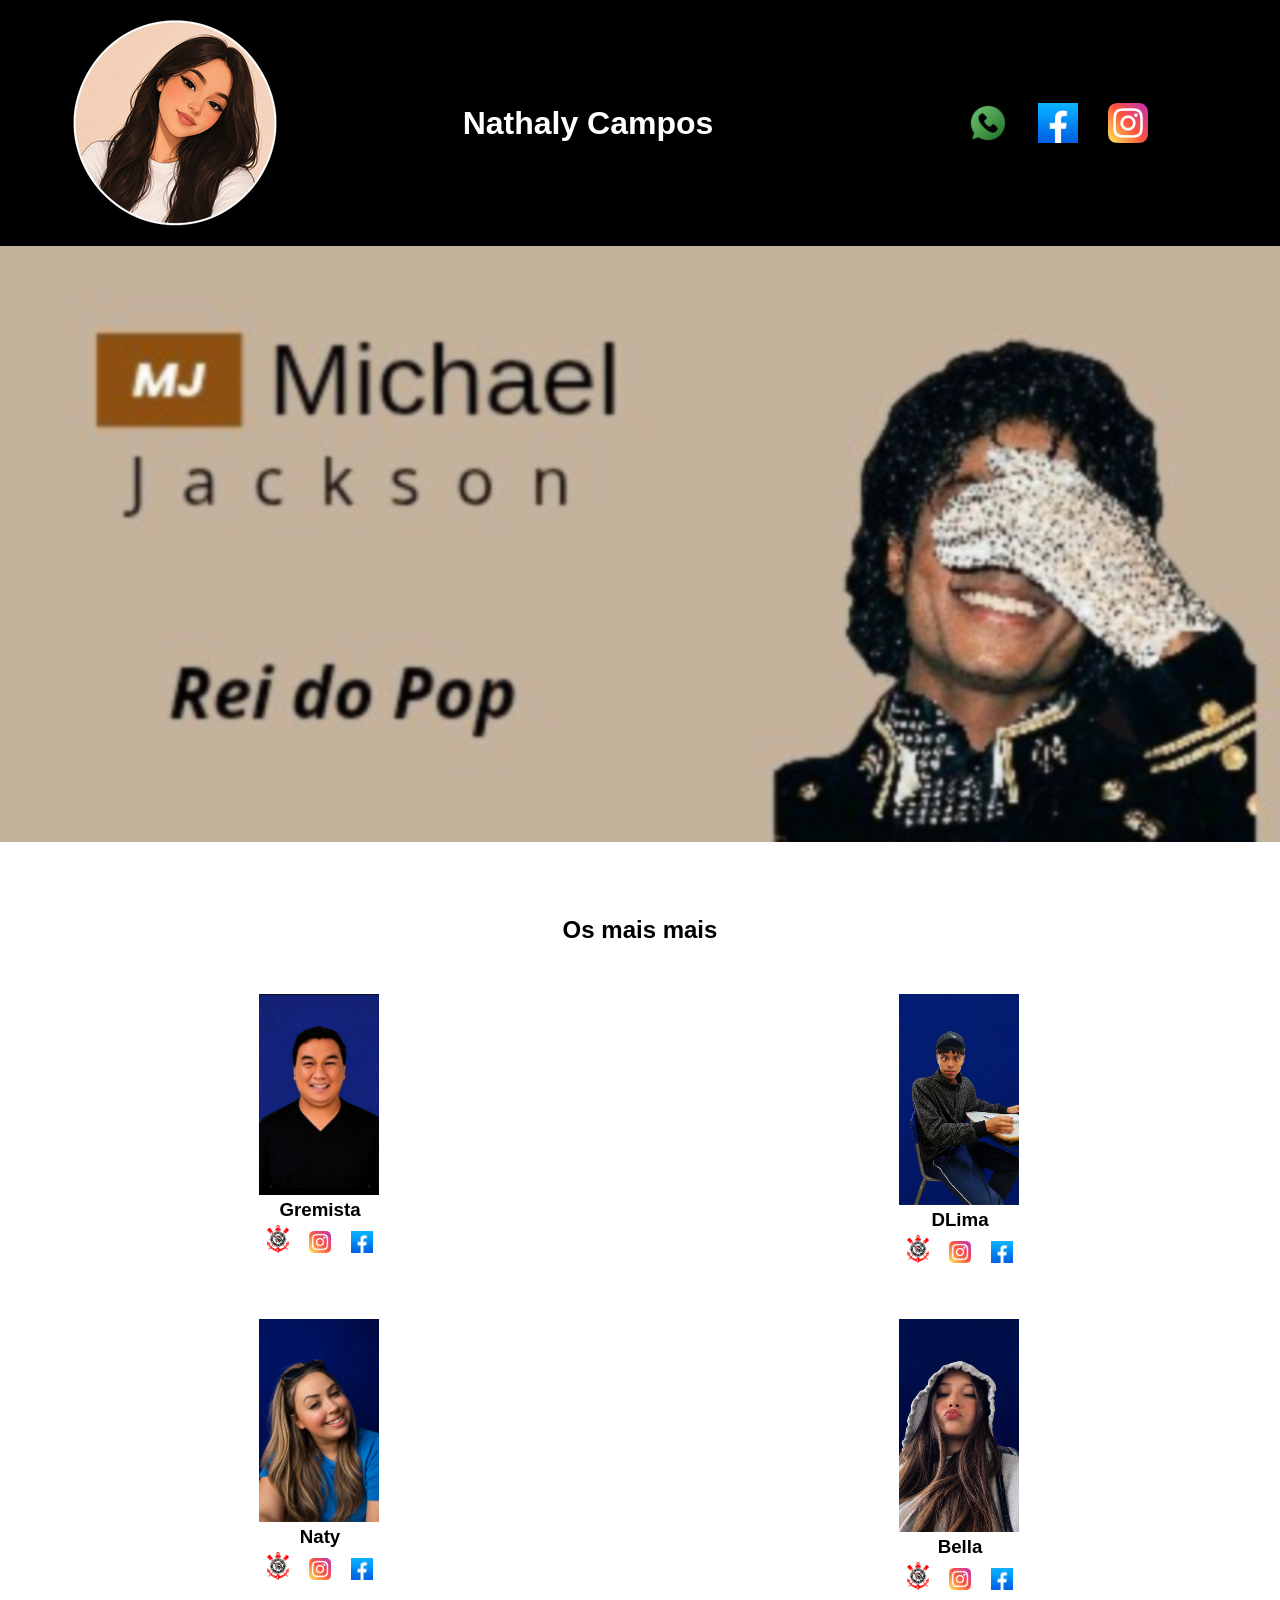
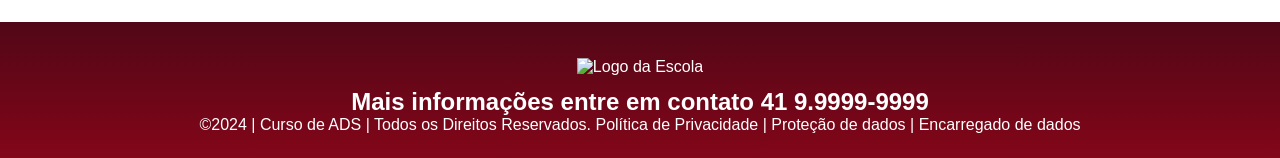
==== index.html @ 3f138f4c "foto bella" ====
<!DOCTYPE html>
<html lang="pt-br">
<head>
<meta charset="UTF-8">
<meta name="viewport" content="width=device-width, initial-scale=1.0">
<title>Home | Nathaly</title>
<link rel="stylesheet" href="style.css">
</head>
<body>
<!--header é a parte do cabeçalho do site, é o topo da página-->
<header class="cabecalho-itens">
<img class="cabecalho_imagem" src="avatar (1).png" alt="Logo da
Página">
<h1 class="titulo_site">Nathaly Campos</h1>
<div class="sociais">
<img class="sociais" src="whatsapp (1).png" alt="Logo do Whats da
Escola">
<img class="sociais" src="Facebook.png" alt="Facebook da
Escola">
<img class="sociais" src="instagram (1).png" alt="instagram da
Escola">
</div>
</header>
<!--Seção banner 1 é a parte do paragrafo 1 da página-->
<section class="banner1">
<img class="escola.image" src="MJ (1) (1).png" alt="Banner da Escola">
</section>
<!--Seção estudantes é a parte do paragrafo 2 da página -- "Meninos"-->
<!--altere em "src="estudante_menino_1.png" para src"nome da imagem do menino em
todos abaixo-->
<!--altere em "src="site_school.png" para src"nome da logo em todos abaixo-->
<!--para aumentar os alunos copie a div no edidor que corresponda desde a foto
até os icones abaixo - dúvidas chame o professor-->
<section class="estudante">
<h1 class="estudante_titulo">Os mais mais</h1>
<p> </p>
<div class="estudantes_todos">
<div class="estudante-div">
<img class="estudante-imagem" src="Gremista.png" alt="Foto da
turma do 1CDS do ano de 2026">
<h3 class="estudante-nome">Gremista</h3>
<a href="https://cursos.alura.com.br/dashboard">
<p> </p>
<img class="estudante-icone" src="Corinthians.png" alt="Link do Site da
escola"></a>
<img class="estudante-icone" src="instagram (1).png" alt="Link do
Instagram">
<img class="estudante-icone" src="Facebook.png" alt="Link do Facebook">
</div>

<div class="estudante-div">
<img class="estudante-imagem" src="DeLima.png" alt="Foto da
turma do 1CDS do ano de 2026">
<h3 class="estudante-nome">DLima</h3>
<a href="https://cursos.alura.com.br/dashboard">
<p> </p>
<img class="estudante-icone" src="Corinthians.png" alt="Link do
Site da escola"></a>
<img class="estudante-icone" src="instagram (1).png" alt="Link do
Instagram">
<img class="estudante-icone" src="Facebook.png" alt="Link do
Facebook">
</div>
</div>
</section>

<!--Seção estudantes é a parte do paragrafo 3 da página -- "Meninas"-->
<!--altere em "src="estudante_menina_1.png" para src"nome da imagem do menina em
todas abaixo-->
<!--altere em "src="site_school.png" para src"nome da logo em todos abaixo-->
<section class="estudante">
<div class="estudantes_todos">
<div class="estudante-div">
<img class="estudante-imagem" src="Naty.png" alt="Foto da
turma do 1CDS do ano de 2023">
<h3 class="estudante-nome">Naty</h3>
<a href="https://cursos.alura.com.br/dashboard">
<p> </p>
<img class="estudante-icone" src="Corinthians.png" alt="Link do Site da
escola"></a>
<img class="estudante-icone" src="instagram (1).png" alt="Link do Instagram">
<img class="estudante-icone" src="Facebook.png" alt="Link do Facebook">
</div>
<div class="estudante-div">
<img class="estudante-imagem" src="file_00000000d5e4820eb0512172369b548c.png" alt="Foto da turma do
1CDS do ano de 2023">
<h3 class="estudante-nome">Bella</h3>
<a href="https://cursos.alura.com.br/dashboard">
<p> </p>
<img class="estudante-icone" src="Corinthians.png" alt="Link do Site
da escola"></a>
<img class="estudante-icone" src="instagram (1).png" alt="Link do
Instagram">
<img class="estudante-icone" src="Facebook.png" alt="Link do
Facebook">
</div>
</div>
</section>
<!--Seção rodapé é a parte final da paragrafo 3 da página-->
<footer class="escola">
<img class="logo_rodape" src="logo_nossa_escola.png" alt="Logo da Escola">
<h2 class="escola-título">Mais informações entre em contato<a class="link"

href="https://wa.me/5541999999999"> 41 9.9999-9999 </a></h2>
<p></p>
<p>©2024 | Curso de ADS | Todos os Direitos Reservados.
Política de Privacidade | Proteção de dados | Encarregado de dados</p>
<p> </p>
</footer>
</body>
</html>
---- style.css ----
*{
margin: 0;
padding: 0;
box-sizing: border-box;
}
body{
font-family: "Poppins", sans-serif;
}
header{
background-color: #000000;
color: white;
width: 100%;
padding: 20px;
}
.cabecalho-itens{
max-width: 1980px;
margin: 0 auto;
display: flex;
align-items: center;
justify-content: center;
}
.cabecalho-imagem{
width: 10%;
display: flex;
justify-content: flex-start;
align-items: center;
}
.titulo_site{
padding: 50px;
text-align: center;
width: 50%;
font: 30px;
}
.sociais{
display: flex;
justify-content: flex-end;
width: 25%;
padding-right: 30px;
}
.banner1{
display: flex;
justify-content: center;
}
.estudante_titulo{
padding: 50px;
text-align: center;

}
.estudante-nome{
text-align: center;
}
.estudante-imagem{
width: 120px;
}
.estudante-icone{
width: 38px;
padding: 4px 8px;
}
.estudante{
background-image: background-color(#faae43);
padding: 24px 0;
}

.estudante.div{
text-align: center;
padding: 24px 0;
}
.estudantes_todos{
display: flex;
justify-content: space-around;
}
.escola{
background-image: linear-gradient(#510717,#830619);
color: white;
display: flex;
justify-content:center;
padding: 24px 0;
text-align:center;
display:block;
}
.escola-titulo{
padding: 50px;
text-align: center;
}
.logo_rodape{
height: 80px;
padding: 12px 0;

}

.link{
color: #ffffff;
text-decoration: none;
}
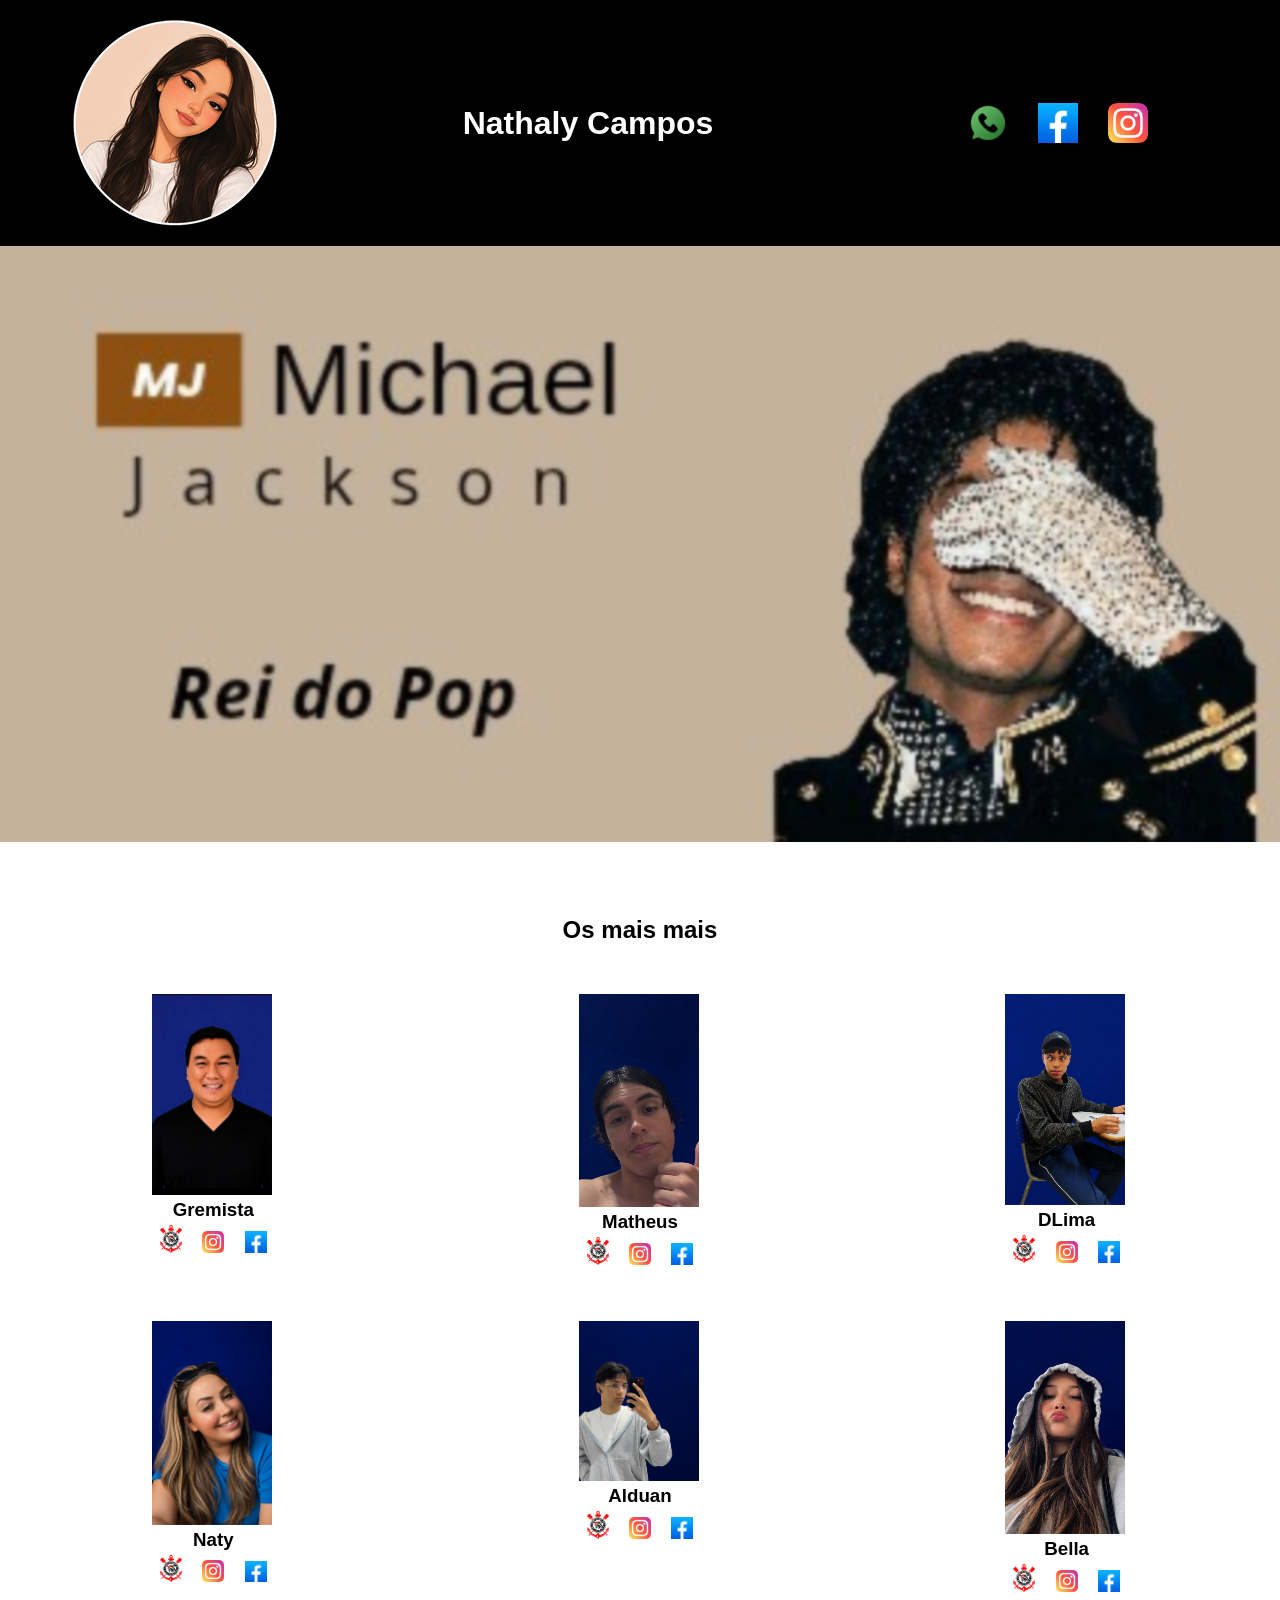
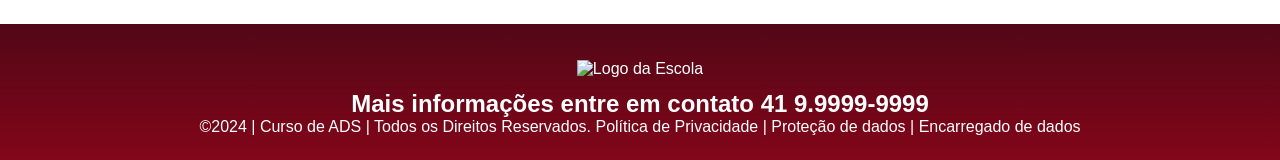
==== commit 614b558f: "ft dos mm" ====
--- a/index.html
+++ b/index.html
@@ -49,6 +49,20 @@
 </div>
 
 <div class="estudante-div">
+<img class="estudante-imagem" src="file_000000003e7c81fa905ce0a7b28d4c30.png" alt="Foto da
+turma do 1CDS do ano de 2026">
+<h3 class="estudante-nome">Matheus</h3>
+<a href="https://cursos.alura.com.br/dashboard">
+<p> </p>
+<img class="estudante-icone" src="Corinthians.png" alt="Link do
+Site da escola"></a>
+<img class="estudante-icone" src="instagram (1).png" alt="Link do
+Instagram">
+<img class="estudante-icone" src="Facebook.png" alt="Link do
+Facebook">
+</div>
+
+<div class="estudante-div">
 <img class="estudante-imagem" src="DeLima.png" alt="Foto da
 turma do 1CDS do ano de 2026">
 <h3 class="estudante-nome">DLima</h3>
@@ -74,6 +88,17 @@
 <img class="estudante-imagem" src="Naty.png" alt="Foto da
 turma do 1CDS do ano de 2023">
 <h3 class="estudante-nome">Naty</h3>
+<a href="https://cursos.alura.com.br/dashboard">
+<p> </p>
+<img class="estudante-icone" src="Corinthians.png" alt="Link do Site da
+escola"></a>
+<img class="estudante-icone" src="instagram (1).png" alt="Link do Instagram">
+<img class="estudante-icone" src="Facebook.png" alt="Link do Facebook">
+</div>
+<div class="estudante-div">
+<img class="estudante-imagem" src="file_00000000501081f4a5785cc77d770039.png" alt="Foto da
+turma do 1CDS do ano de 2023">
+<h3 class="estudante-nome">Alduan</h3>
 <a href="https://cursos.alura.com.br/dashboard">
 <p> </p>
 <img class="estudante-icone" src="Corinthians.png" alt="Link do Site da
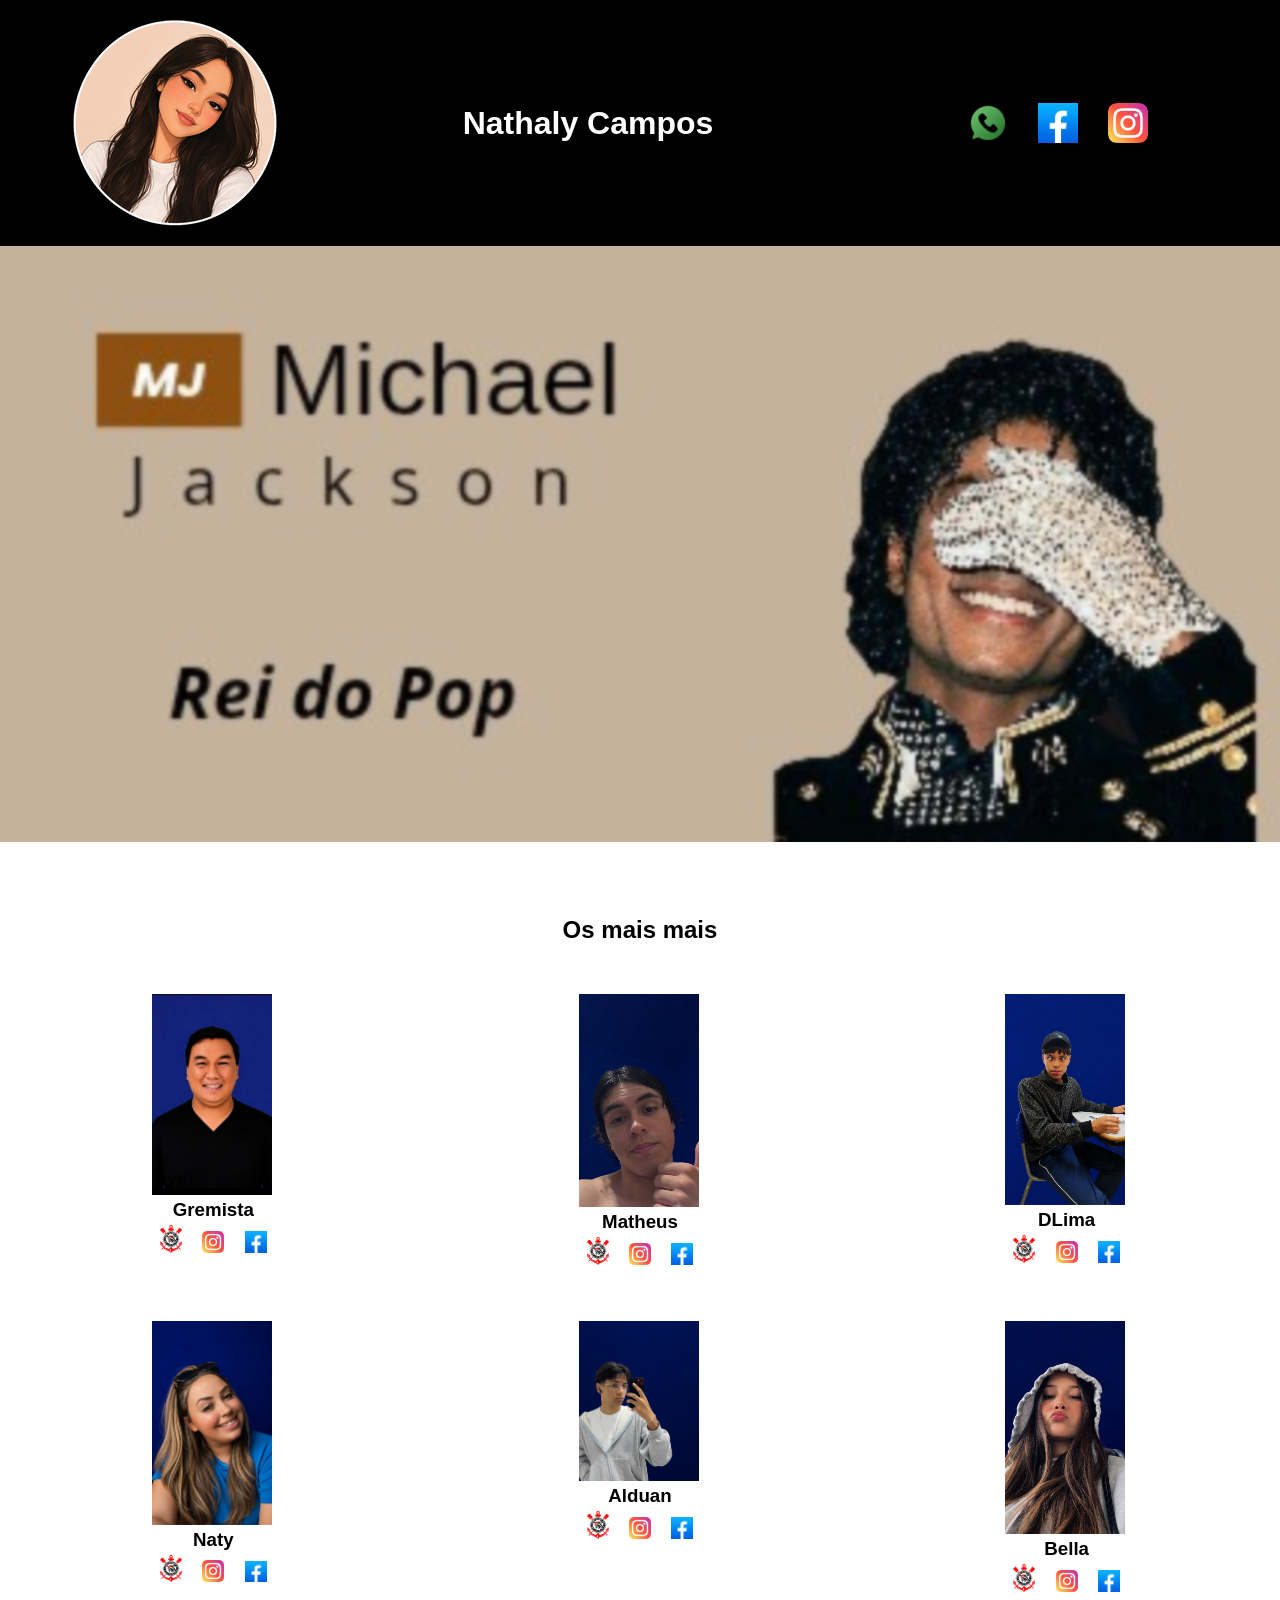
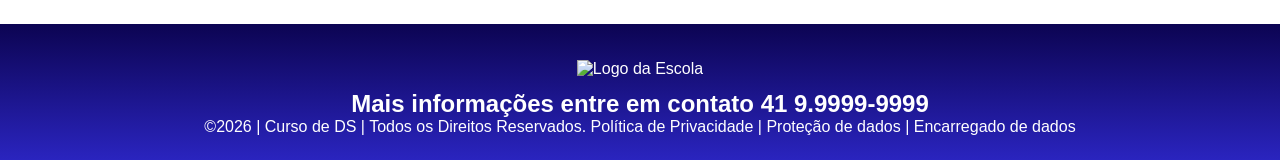
==== commit 480d8f70: "ctt" ====
--- a/index.html
+++ b/index.html
@@ -128,7 +128,7 @@
 
 href="https://wa.me/5541999999999"> 41 9.9999-9999 </a></h2>
 <p></p>
-<p>©2024 | Curso de ADS | Todos os Direitos Reservados.
+<p>©2026 | Curso de DS | Todos os Direitos Reservados.
 Política de Privacidade | Proteção de dados | Encarregado de dados</p>
 <p> </p>
 </footer>
--- a/style.css
+++ b/style.css
@@ -70,7 +70,7 @@
 justify-content: space-around;
 }
 .escola{
-background-image: linear-gradient(#510717,#830619);
+background-image: linear-gradient(#0c0452,#2a24bf);
 color: white;
 display: flex;
 justify-content:center;
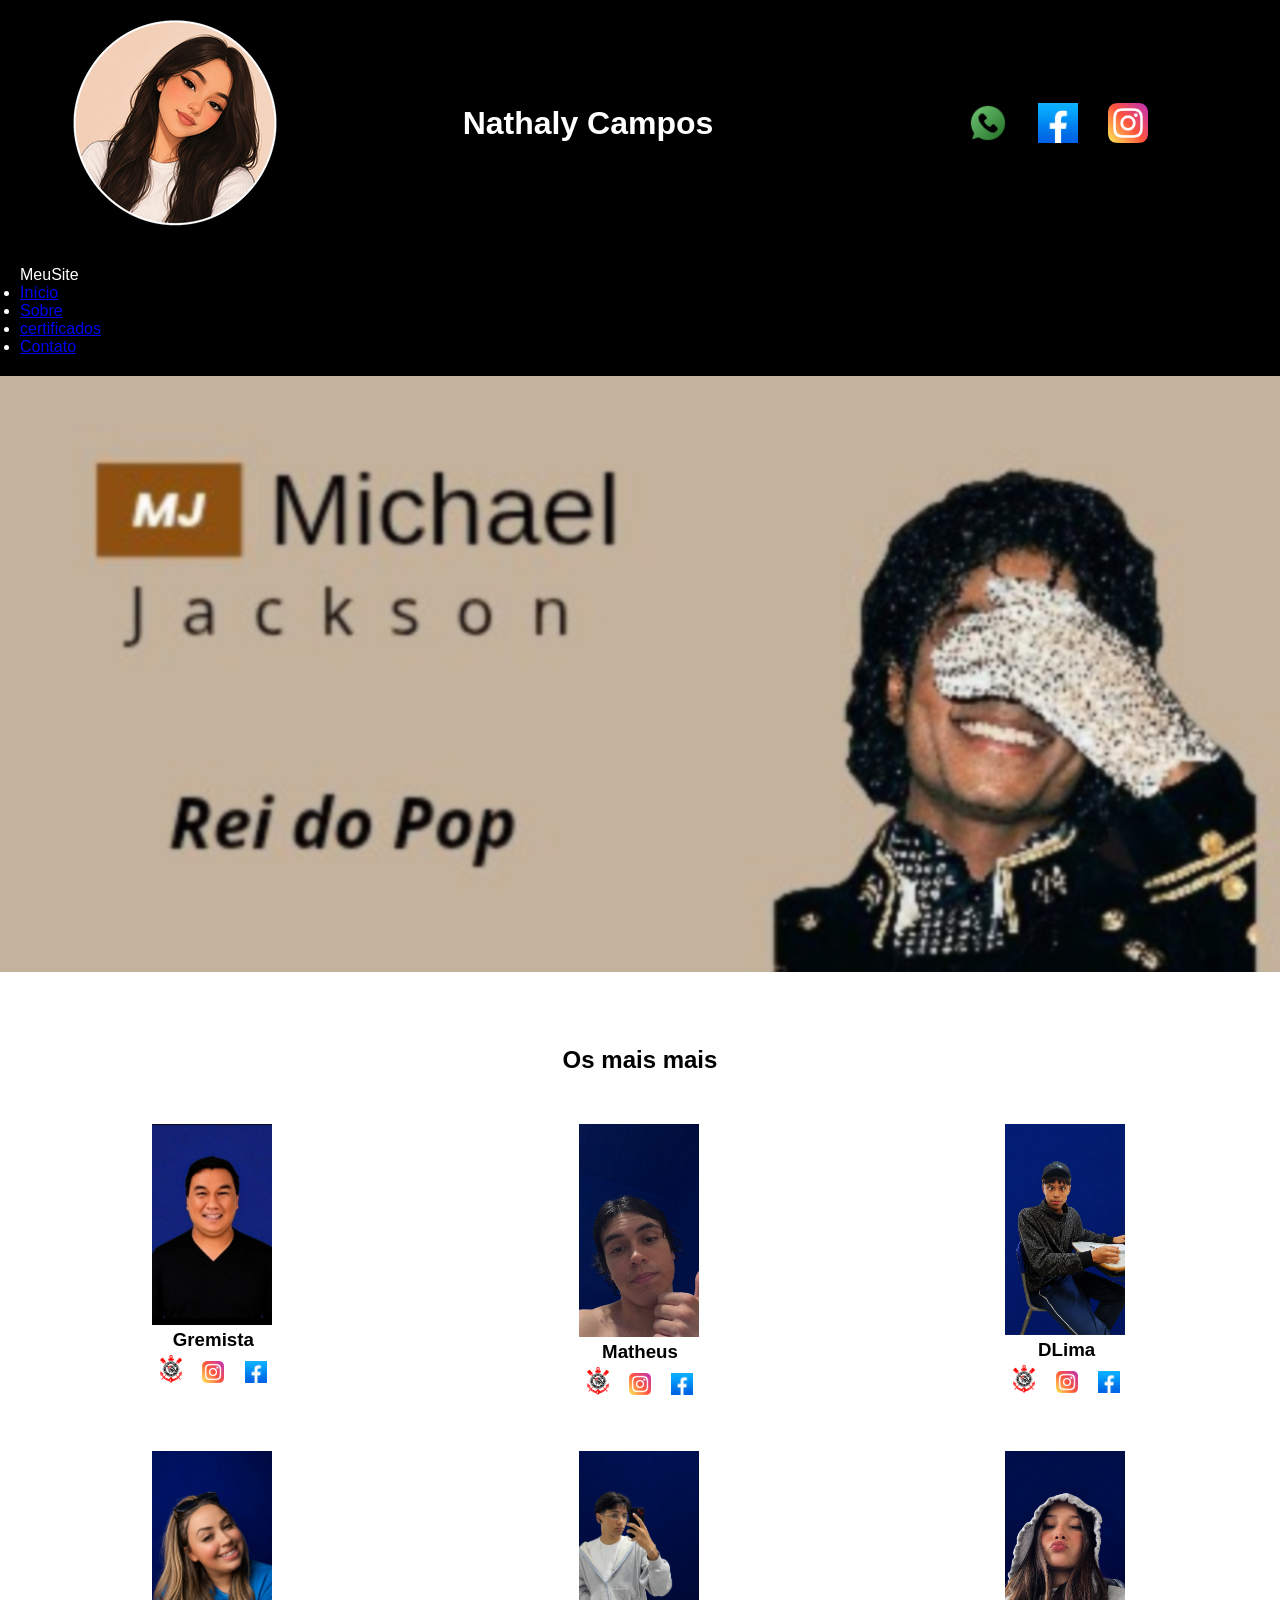
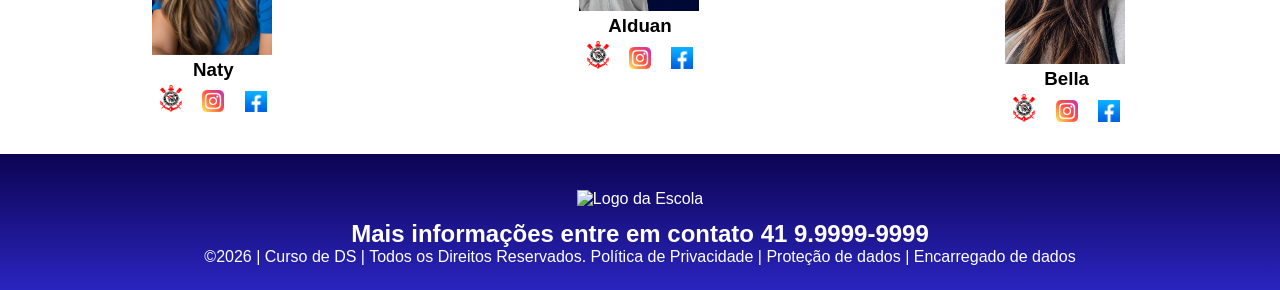
==== commit 815a9126: "2.0" ====
--- a/index.html
+++ b/index.html
@@ -21,6 +21,18 @@
 Escola">
 </div>
 </header>
+
+ <header>
+    <nav class="navbar">
+      <div class="logo">MeuSite</div>
+      <ul class="nav-links">
+        <li><a href="index.html">Início</a></li>
+        <li><a href="sobre.html">Sobre</a></li>
+        <li><a href="certificados.html">certificados</a></li>
+        <li><a href="contato.html">Contato</a></li>
+      </ul>
+    </nav>
+  </header>
 <!--Seção banner 1 é a parte do paragrafo 1 da página-->
 <section class="banner1">
 <img class="escola.image" src="MJ (1) (1).png" alt="Banner da Escola">
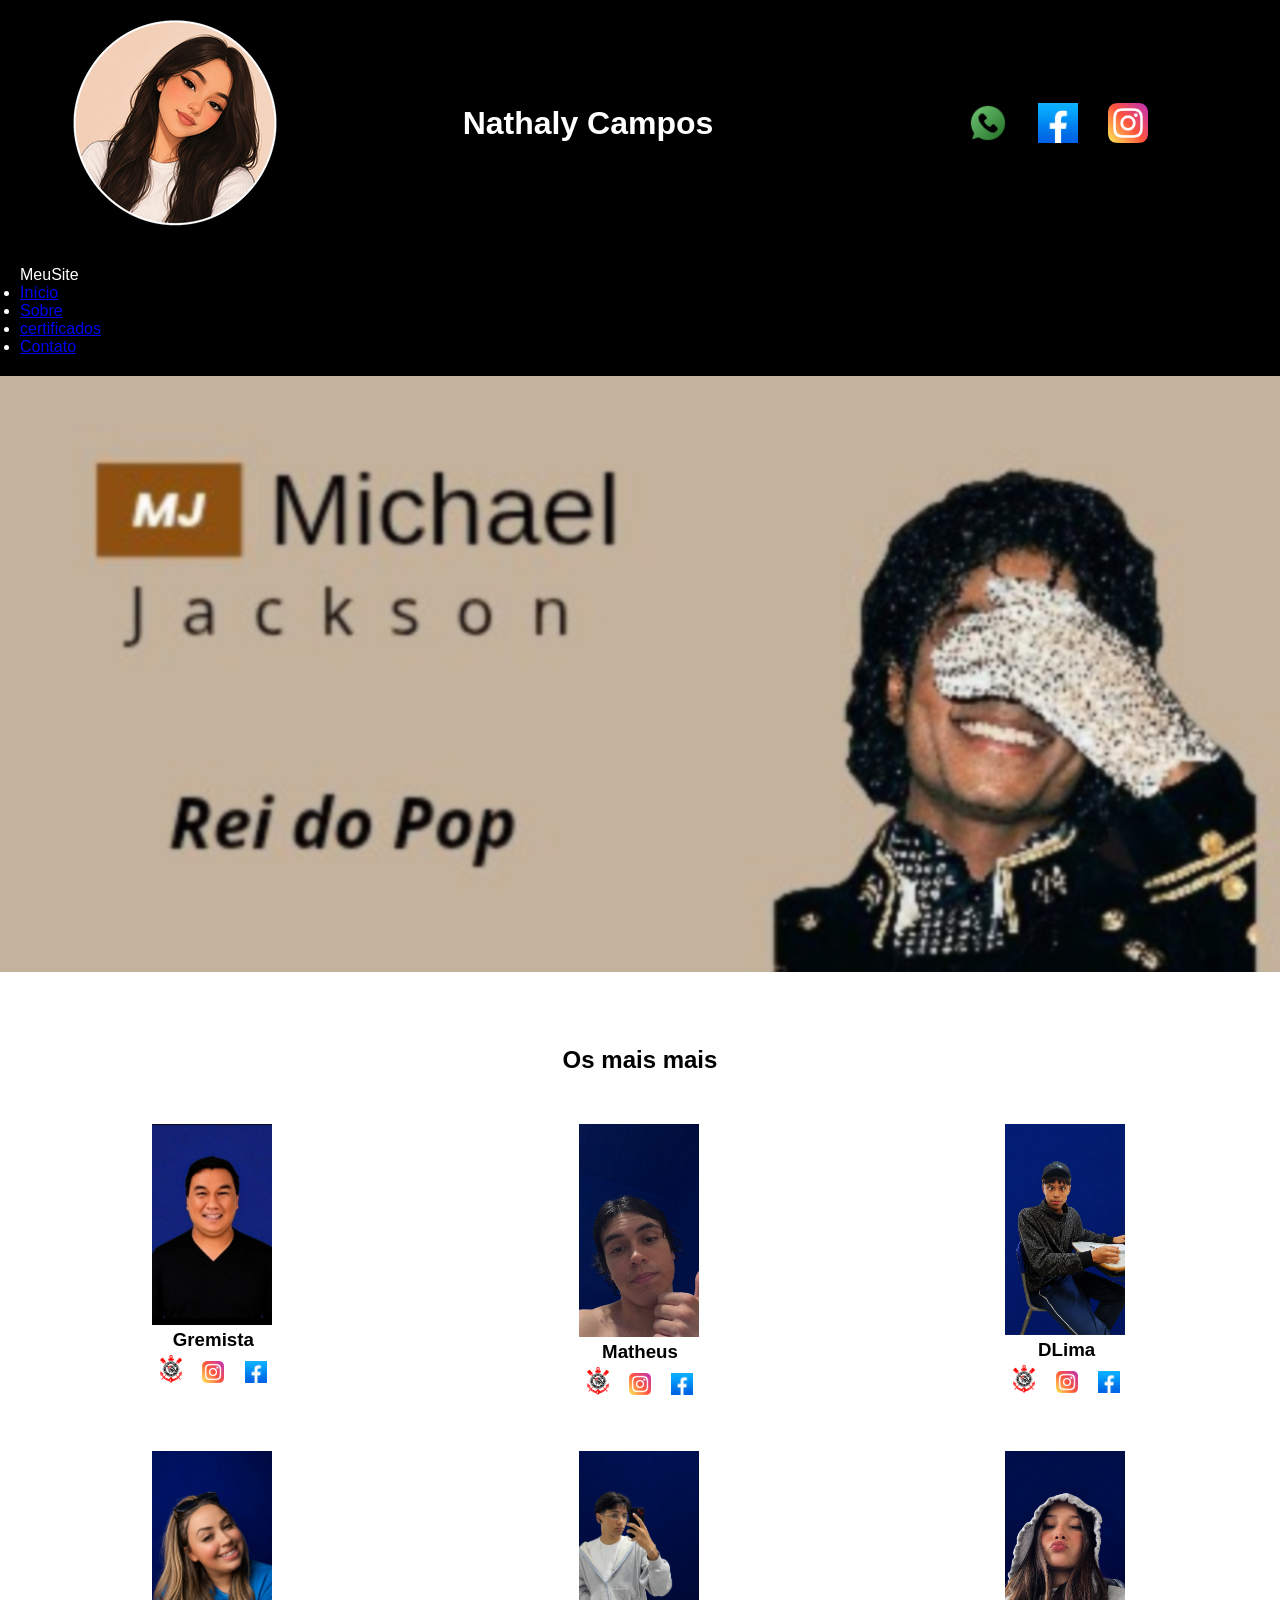
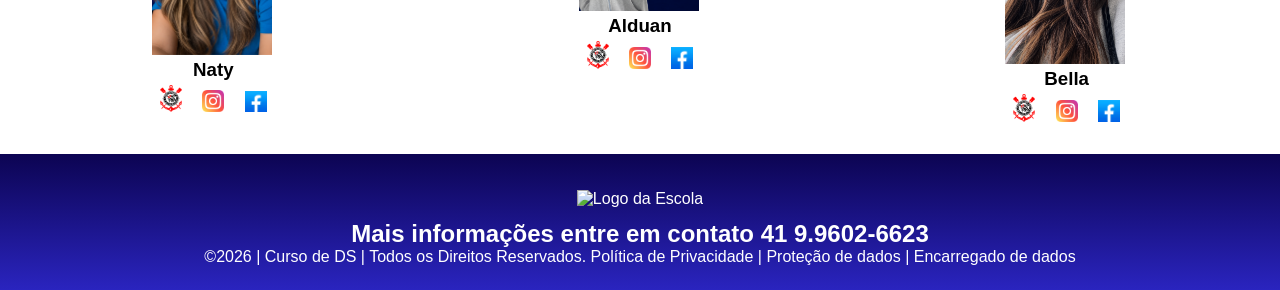
==== commit 1756ea84: "fone" ====
--- a/index.html
+++ b/index.html
@@ -138,7 +138,7 @@
 <img class="logo_rodape" src="logo_nossa_escola.png" alt="Logo da Escola">
 <h2 class="escola-título">Mais informações entre em contato<a class="link"
 
-href="https://wa.me/5541999999999"> 41 9.9999-9999 </a></h2>
+href="https://wa.me/5541999999999"> 41 9.9602-6623 </a></h2>
 <p></p>
 <p>©2026 | Curso de DS | Todos os Direitos Reservados.
 Política de Privacidade | Proteção de dados | Encarregado de dados</p>
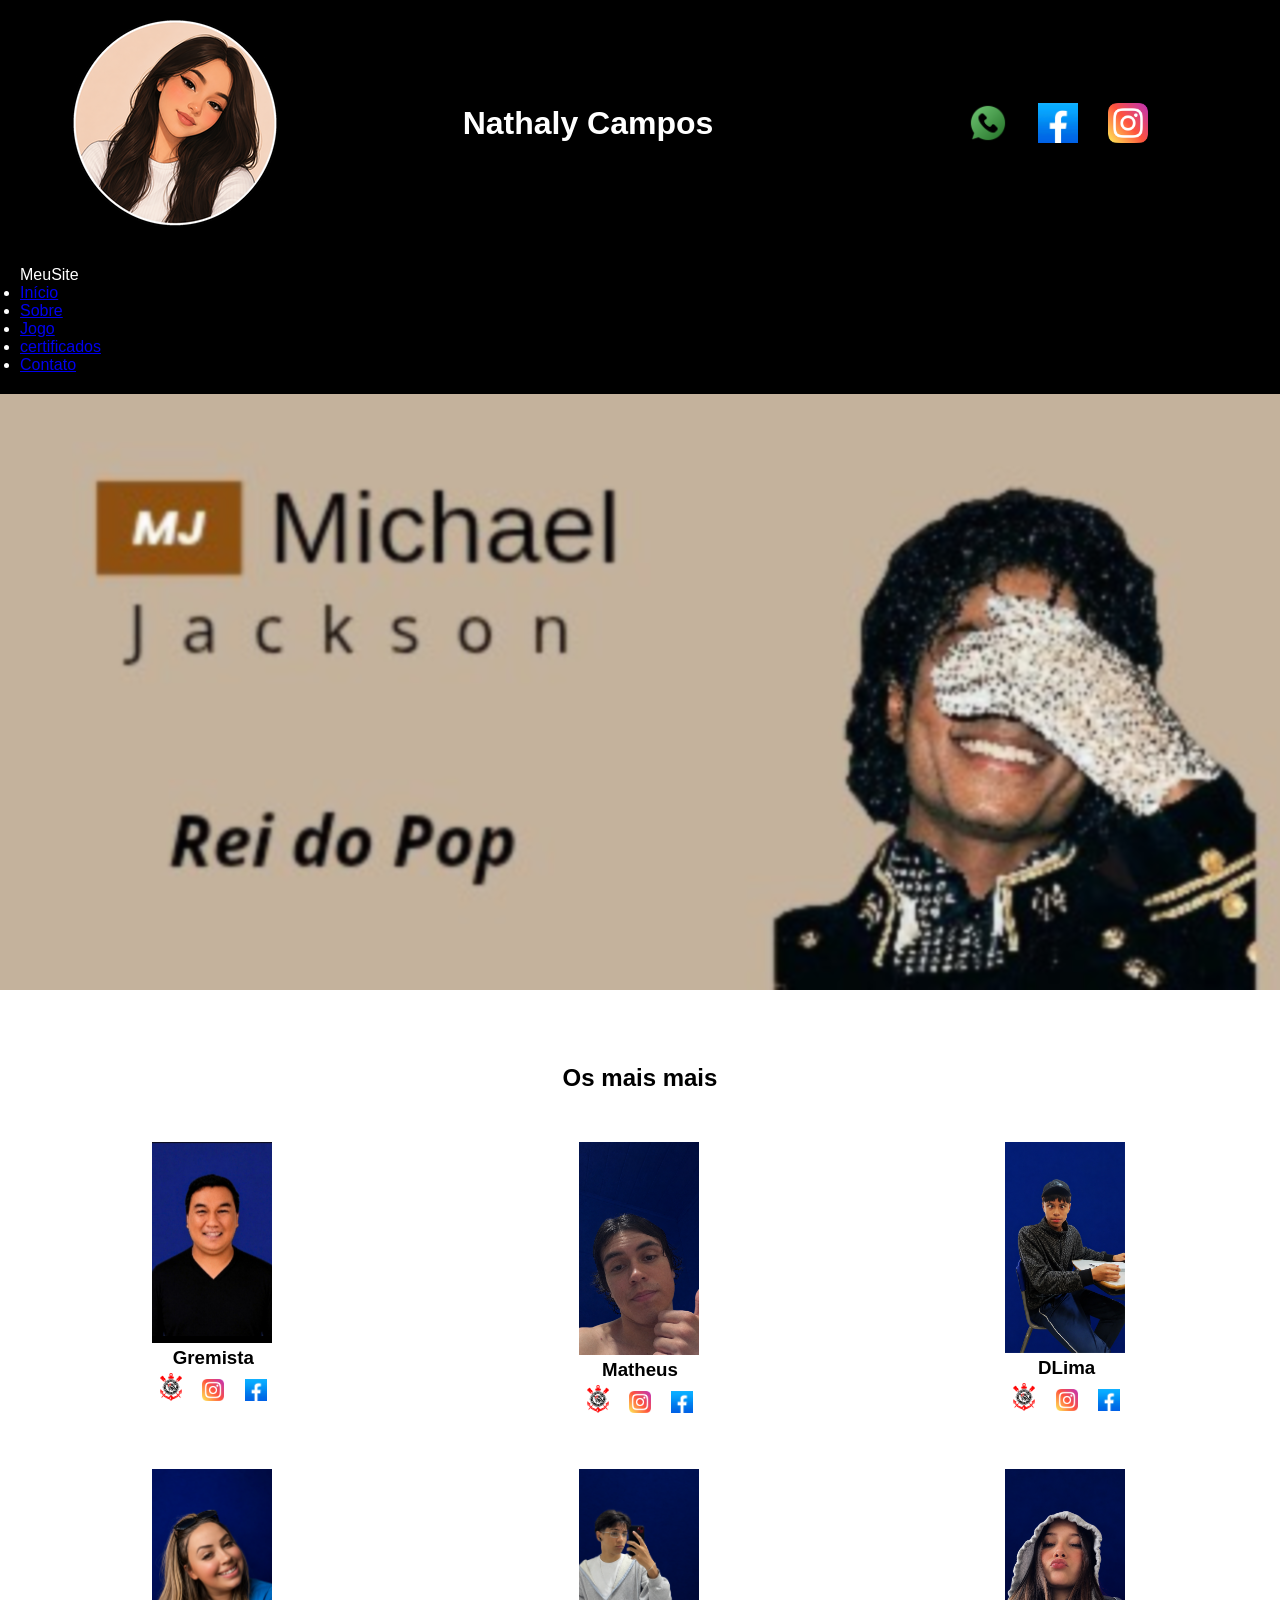
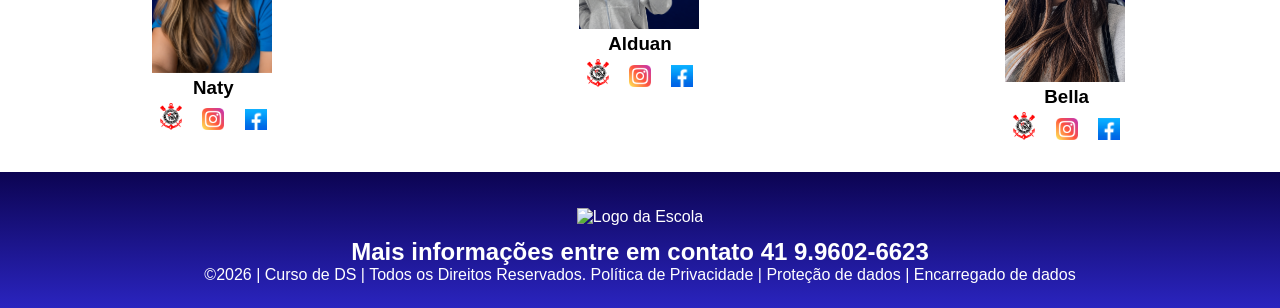
==== commit a5bd9cef: "3.0" ====
--- a/index.html
+++ b/index.html
@@ -28,6 +28,7 @@
       <ul class="nav-links">
         <li><a href="index.html">Início</a></li>
         <li><a href="sobre.html">Sobre</a></li>
+        <li><a href="jogo.html">Jogo</a></li>
         <li><a href="certificados.html">certificados</a></li>
         <li><a href="contato.html">Contato</a></li>
       </ul>
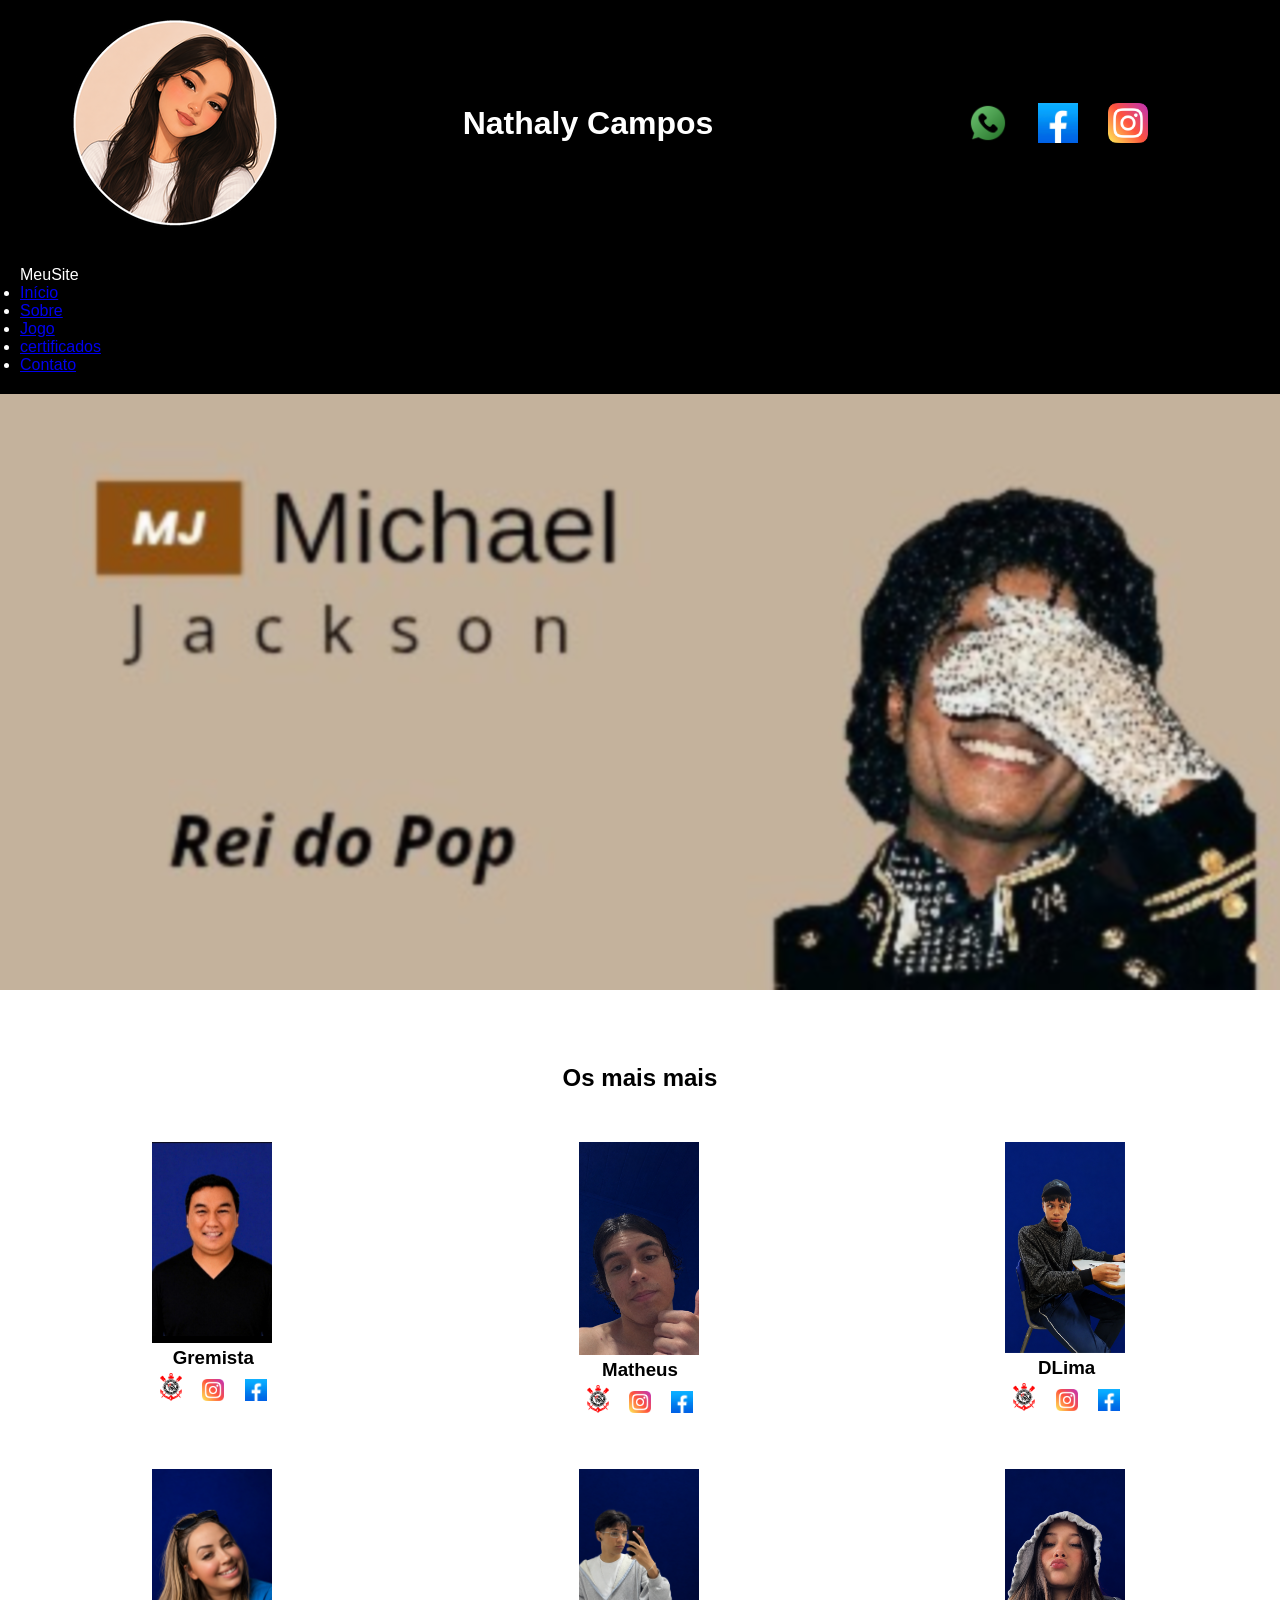
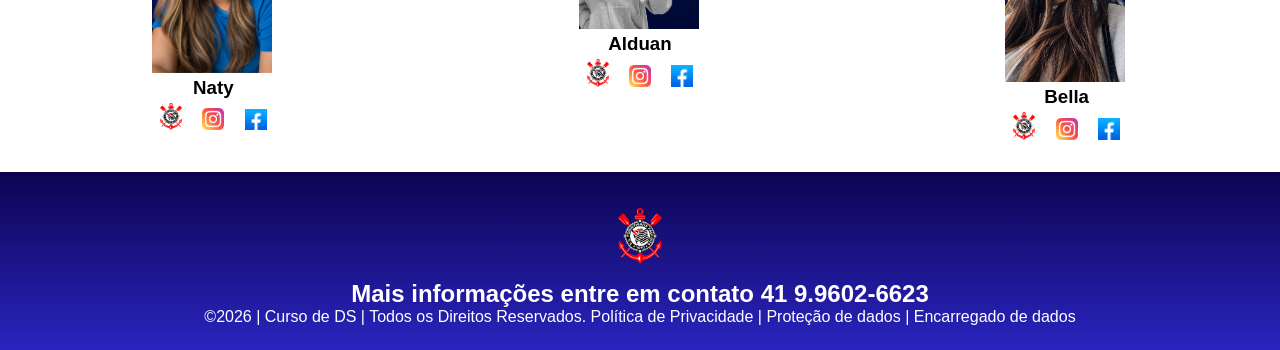
==== commit 36b9e93a: "timao" ====
--- a/index.html
+++ b/index.html
@@ -136,7 +136,7 @@
 </section>
 <!--Seção rodapé é a parte final da paragrafo 3 da página-->
 <footer class="escola">
-<img class="logo_rodape" src="logo_nossa_escola.png" alt="Logo da Escola">
+<img class="logo_rodape" src="Corinthians.png" alt="Logo da Escola">
 <h2 class="escola-título">Mais informações entre em contato<a class="link"
 
 href="https://wa.me/5541999999999"> 41 9.9602-6623 </a></h2>
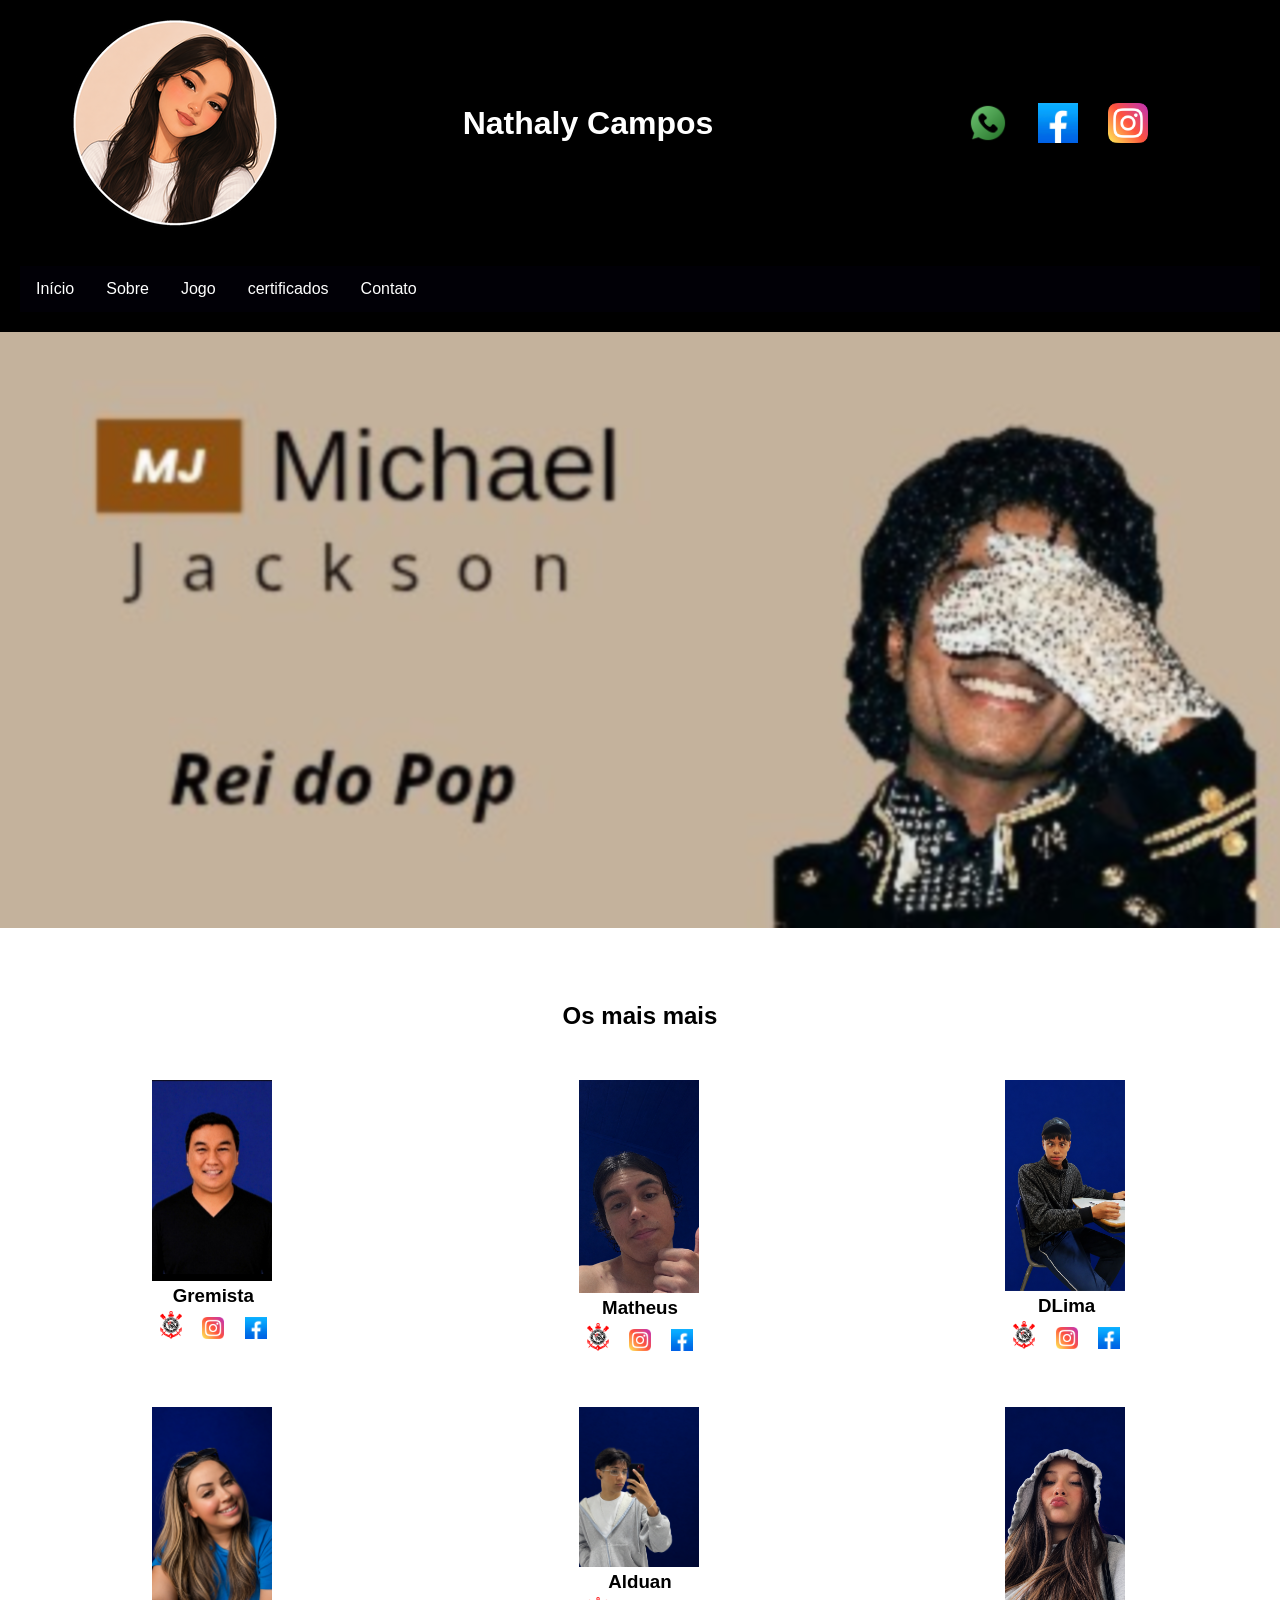
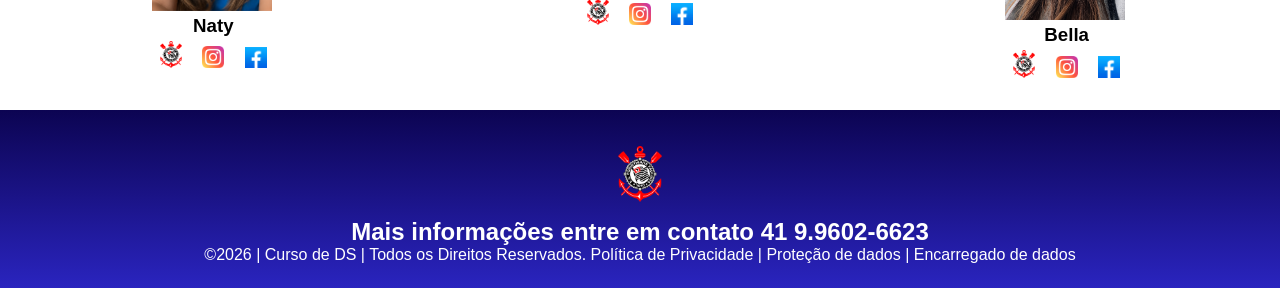
==== commit 6696e8cd: "51" ====
--- a/index.html
+++ b/index.html
@@ -24,7 +24,7 @@
 
  <header>
     <nav class="navbar">
-      <div class="logo">MeuSite</div>
+
       <ul class="nav-links">
         <li><a href="index.html">Início</a></li>
         <li><a href="sobre.html">Sobre</a></li>
--- a/style.css
+++ b/style.css
@@ -91,4 +91,28 @@
 .link{
 color: #ffffff;
 text-decoration: none;
+}
+
+ul {
+  list-style-type: none;
+  margin: 0;
+  padding: 0;
+  overflow: hidden;
+  background-color: #010006;
+}
+
+ul li {
+  float: left;
+}
+
+ul li a {
+  display: block;
+  color: white;
+  text-align: center;
+  padding: 14px 16px;
+  text-decoration: none;
+}
+
+ul li a:hover {
+  background-color: #535354;
 }
